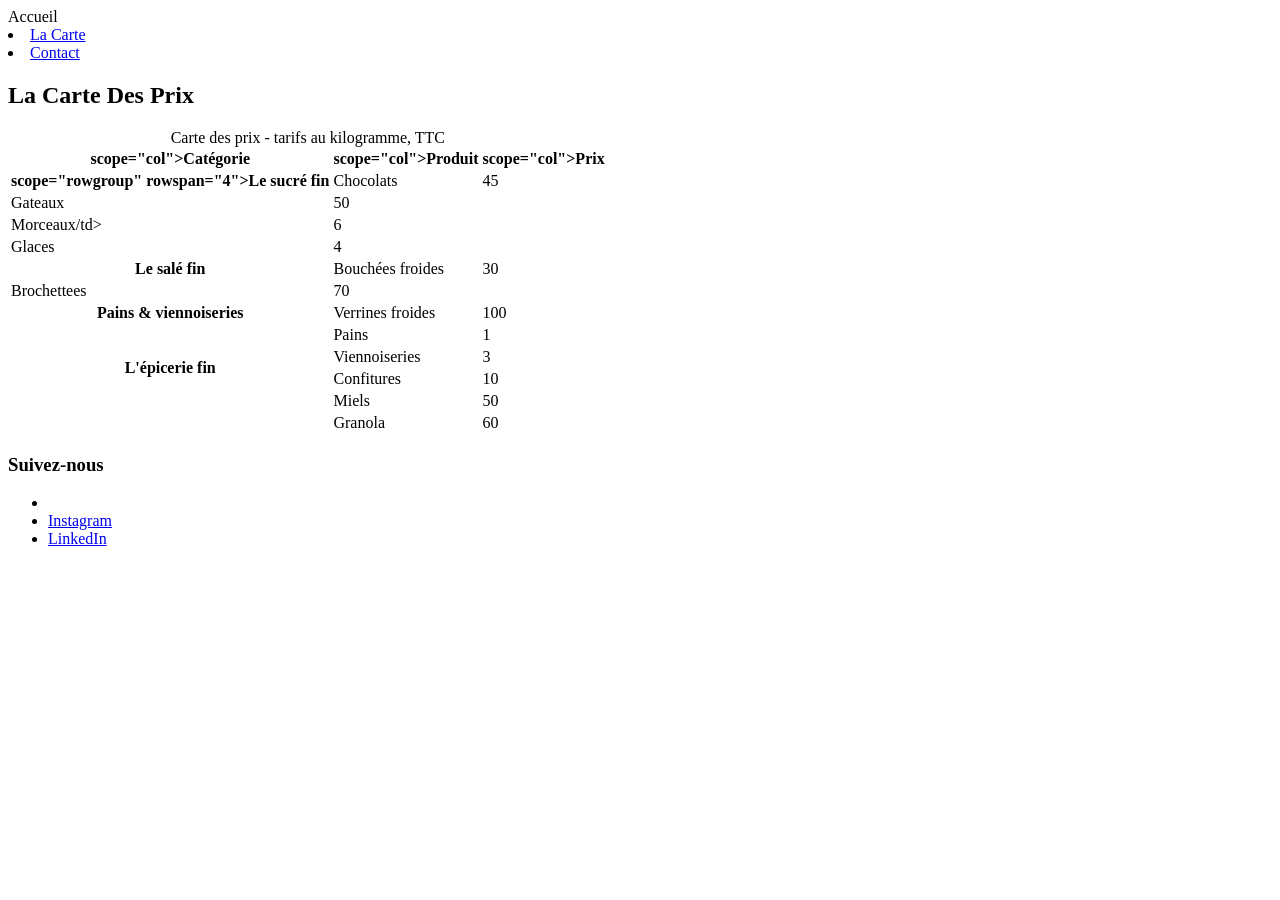
==== carte.html @ daad10b2 "Etape 4: Mise a jour complete du tableau des prix selon le TP" ====
<!DOCTYPE html>
<html lang="fr">
<head>
    <meta charset="UTF-8">
    <meta name="viewport" content="width=device-width, initial-scale=1.0">
    <title>Dar El Halwa - La Carte</title>
    <link rel="stylesheet" href="style.css>
</head>
<body>
    <header>
       <h1>Dar El Halwa</h1>
       <nav>
        <ul>
            <li><a href="index.html">Accueil</a></li>
            <li><a href="carte.html">La Carte</a></li>
            <li><a href="index.html#contact">Contact</a></li> 
        </ul>
       </nav>
    </header>
    <main>
        <h2>La Carte Des Prix</h2>
        <table>
            <caption>Carte des prix - tarifs au kilogramme, TTC</caption>
            <thead>
                <tr>
                    <th> scope="col">Catégorie</th>
                    <th> scope="col">Produit</th>
                    <th> scope="col">Prix</th>
                </tr>
            </thead> 
            <tbody>
                <tr>
                    <th> scope="rowgroup" rowspan="4">Le sucré fin</th>
                    <td>Chocolats</td>
                    <td>45</td>
                </tr>
                <tr>
                    <td>Gateaux</td>
                    <td>50</td>
                </tr>
                <tr>
                    <td>Morceaux/td>
                    <td>6</td>
                </tr> 
                <tr>
                    <td>Glaces</td>
                    <td>4</td>
                </tr>
                <tr>
                    <th scope=""rowgroup" rowspan=""2">Le salé fin</th>
                    <td>Bouchées froides</td>
                    <td>30</td>
                </tr>
                <tr>
                    <td>Brochettees</td>
                    <td>70</td>
                </tr>
                <tr>
                    <th scope="rowgroup" rowspan="1">Pains & viennoiseries</th>
                    <td>Verrines froides</td> 
                    <td>100</td>
                </tr>
                <tr>
                    <th scope="rowgroup" rowspan="4">L'épicerie fin</th>
                    <td>Pains</td>
                    <td>1</td>
                </tr>
                <tr>
                    <td>Viennoiseries</td>
                    <td>3</td>
                </tr>
                <tr>
                    <td>Confitures</td>
                    <td>10</td>
                </tr>
                <tr>
                    <td>Miels</td>
                    <td>50</td>
                </tr>
                <tr>
                    <th scope="rowgroup" rowspan="1"></th>
                    <td>Granola</td>
                    <td>60</td>
                </tr>
            </tbody>
        </table>
    </main>
    <footer>
        <div id="suivez-nous">
           <h3>Suivez-nous</h3> 
           <ul>
            <li><a href="https://www.facebook.com/darelhalwa" target="_blank" rel="noopener"Facebook</a></li>
            <li><a href="https://www.instagram.com/darelhalwa" target="_blank" rel="noopener">Instagram</a></li>
            <li><a href="https://www.linkedin.com/company/darelhalwa" target="_blank" rel="noopener">LinkedIn</a></li>
           </ul>
        </div>
    </footer>
</body>
</html>
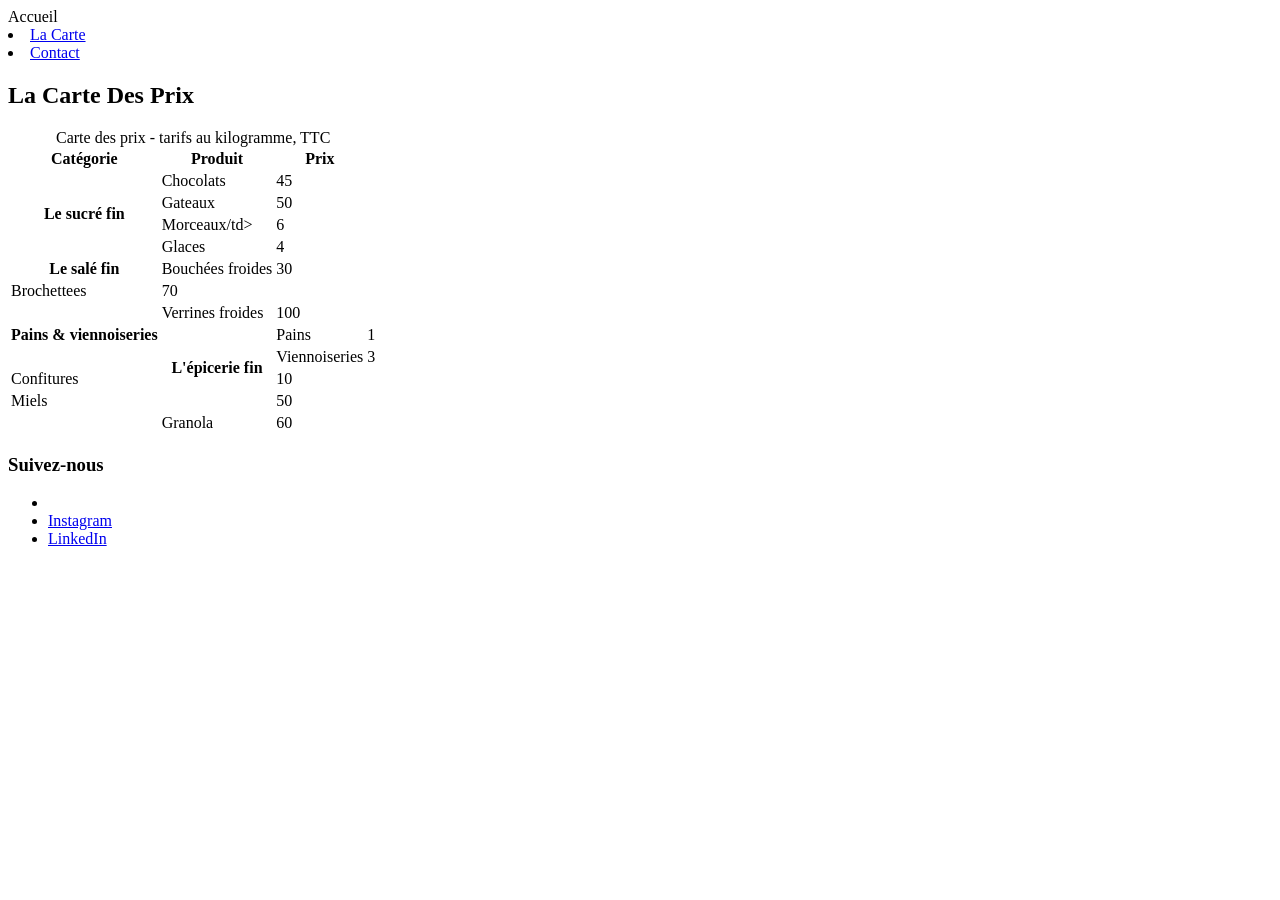
==== commit c39eaaec: "Ajout des extensions bonus (url , time,optgroup et README)" ====
--- a/carte.html
+++ b/carte.html
@@ -23,15 +23,15 @@
             <caption>Carte des prix - tarifs au kilogramme, TTC</caption>
             <thead>
                 <tr>
-                    <th> scope="col">Catégorie</th>
-                    <th> scope="col">Produit</th>
-                    <th> scope="col">Prix</th>
+                    <th scope="col">Catégorie</th>
+                    <th scope="col">Produit</th>
+                    <th scope="col">Prix</th>
                 </tr>
             </thead> 
             <tbody>
                 <tr>
-                    <th> scope="rowgroup" rowspan="4">Le sucré fin</th>
-                    <td>Chocolats</td>
+                    <th scope="rowgroup" rowspan="4">Le sucré fin</th>
+                    <td>Chocolats</td> 
                     <td>45</td>
                 </tr>
                 <tr>
@@ -47,7 +47,7 @@
                     <td>4</td>
                 </tr>
                 <tr>
-                    <th scope=""rowgroup" rowspan=""2">Le salé fin</th>
+                    <th scope="rowgroup" rowspan=""2">Le salé fin</th>
                     <td>Bouchées froides</td>
                     <td>30</td>
                 </tr>
@@ -56,7 +56,7 @@
                     <td>70</td>
                 </tr>
                 <tr>
-                    <th scope="rowgroup" rowspan="1">Pains & viennoiseries</th>
+                    <th scope="rowgroup" rowspan="3">Pains & viennoiseries</th>
                     <td>Verrines froides</td> 
                     <td>100</td>
                 </tr>
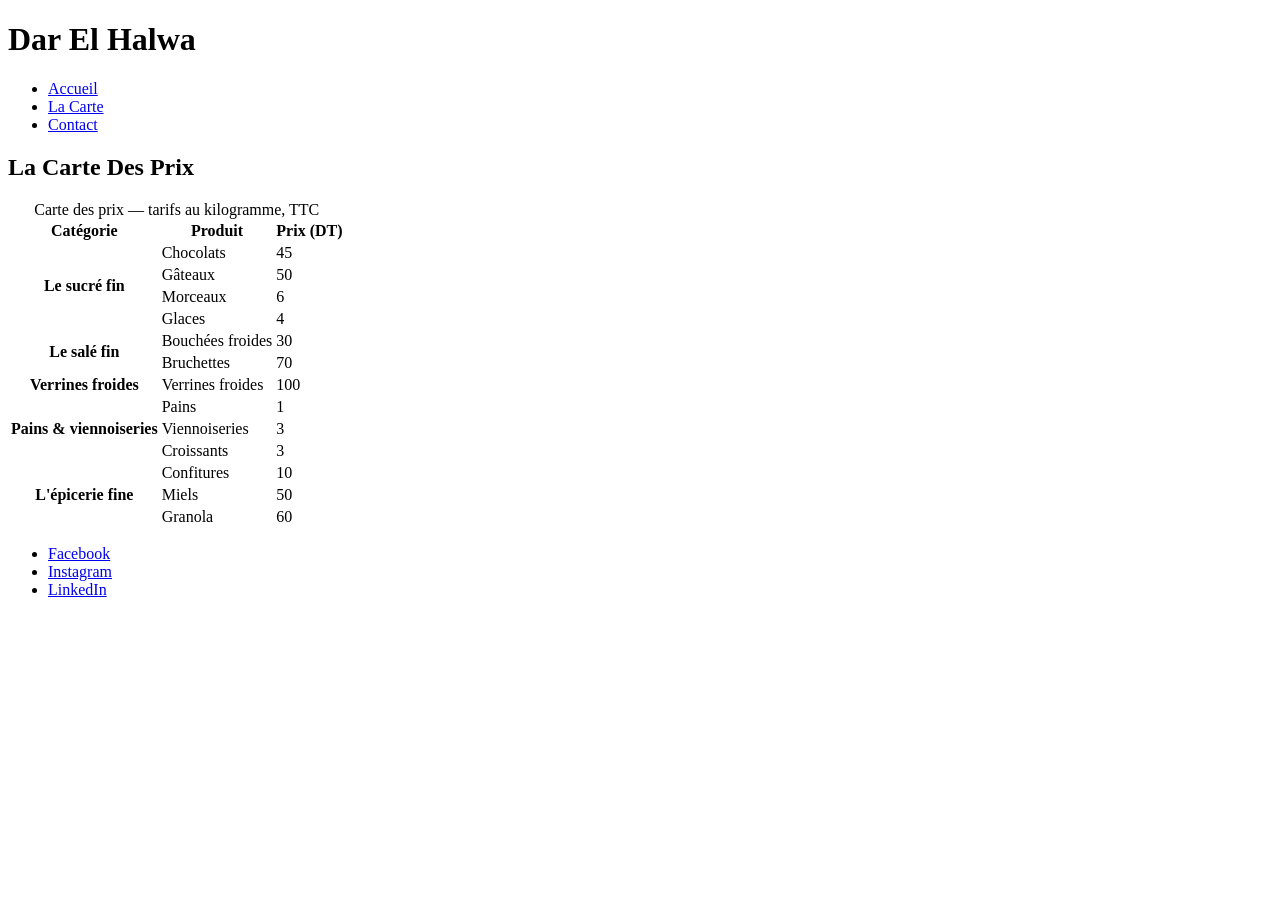
==== commit 5c02a9f7: "Terminer tp4: css et validation w3c" ====
--- a/carte.html
+++ b/carte.html
@@ -4,64 +4,65 @@
     <meta charset="UTF-8">
     <meta name="viewport" content="width=device-width, initial-scale=1.0">
     <title>Dar El Halwa - La Carte</title>
-    <link rel="stylesheet" href="style.css>
+    <link rel="stylesheet" href="css/style.css">
 </head>
 <body>
     <header>
-       <h1>Dar El Halwa</h1>
-       <nav>
-        <ul>
-            <li><a href="index.html">Accueil</a></li>
-            <li><a href="carte.html">La Carte</a></li>
-            <li><a href="index.html#contact">Contact</a></li> 
-        </ul>
-       </nav>
+        <h1>Dar El Halwa</h1>
+        <nav>
+            <ul>
+                <li><a href="index.html">Accueil</a></li>
+                <li><a href="carte.html">La Carte</a></li>
+                <li><a href="index.html#contact">Contact</a></li>
+            </ul>
+        </nav>
     </header>
+
     <main>
         <h2>La Carte Des Prix</h2>
         <table>
-            <caption>Carte des prix - tarifs au kilogramme, TTC</caption>
+            <caption>Carte des prix — tarifs au kilogramme, TTC</caption>
             <thead>
                 <tr>
                     <th scope="col">Catégorie</th>
                     <th scope="col">Produit</th>
-                    <th scope="col">Prix</th>
+                    <th scope="col">Prix (DT)</th>
                 </tr>
-            </thead> 
+            </thead>
             <tbody>
                 <tr>
                     <th scope="rowgroup" rowspan="4">Le sucré fin</th>
-                    <td>Chocolats</td> 
+                    <td>Chocolats</td>
                     <td>45</td>
                 </tr>
                 <tr>
-                    <td>Gateaux</td>
+                    <td>Gâteaux</td>
                     <td>50</td>
                 </tr>
                 <tr>
-                    <td>Morceaux/td>
+                    <td>Morceaux</td>
                     <td>6</td>
-                </tr> 
+                </tr>
                 <tr>
                     <td>Glaces</td>
                     <td>4</td>
                 </tr>
                 <tr>
-                    <th scope="rowgroup" rowspan=""2">Le salé fin</th>
+                    <th scope="rowgroup" rowspan="2">Le salé fin</th>
                     <td>Bouchées froides</td>
                     <td>30</td>
                 </tr>
                 <tr>
-                    <td>Brochettees</td>
+                    <td>Bruchettes</td>
                     <td>70</td>
                 </tr>
                 <tr>
-                    <th scope="rowgroup" rowspan="3">Pains & viennoiseries</th>
-                    <td>Verrines froides</td> 
+                    <th scope="rowgroup">Verrines froides</th>
+                    <td>Verrines froides</td>
                     <td>100</td>
                 </tr>
                 <tr>
-                    <th scope="rowgroup" rowspan="4">L'épicerie fin</th>
+                    <th scope="rowgroup" rowspan="3">Pains & viennoiseries</th>
                     <td>Pains</td>
                     <td>1</td>
                 </tr>
@@ -70,6 +71,11 @@
                     <td>3</td>
                 </tr>
                 <tr>
+                    <td>Croissants</td>
+                    <td>3</td>
+                </tr>
+                <tr>
+                    <th scope="rowgroup" rowspan="3">L'épicerie fine</th>
                     <td>Confitures</td>
                     <td>10</td>
                 </tr>
@@ -78,22 +84,22 @@
                     <td>50</td>
                 </tr>
                 <tr>
-                    <th scope="rowgroup" rowspan="1"></th>
                     <td>Granola</td>
                     <td>60</td>
                 </tr>
             </tbody>
         </table>
     </main>
+
     <footer>
         <div id="suivez-nous">
-           <h3>Suivez-nous</h3> 
-           <ul>
-            <li><a href="https://www.facebook.com/darelhalwa" target="_blank" rel="noopener"Facebook</a></li>
-            <li><a href="https://www.instagram.com/darelhalwa" target="_blank" rel="noopener">Instagram</a></li>
-            <li><a href="https://www.linkedin.com/company/darelhalwa" target="_blank" rel="noopener">LinkedIn</a></li>
-           </ul>
+            <ul>
+                <li><a href="https://www.facebook.com/darelhalwa" target="_blank" rel="noopener">Facebook</a></li>
+                <li><a href="https://www.instagram.com/darelhalwa" target="_blank" rel="noopener">Instagram</a></li>
+                <li><a href="https://www.linkedin.com/company/darelhalwa" target="_blank" rel="noopener">LinkedIn</a></li>
+            </ul>
         </div>
     </footer>
 </body>
-</html>+</html>
+
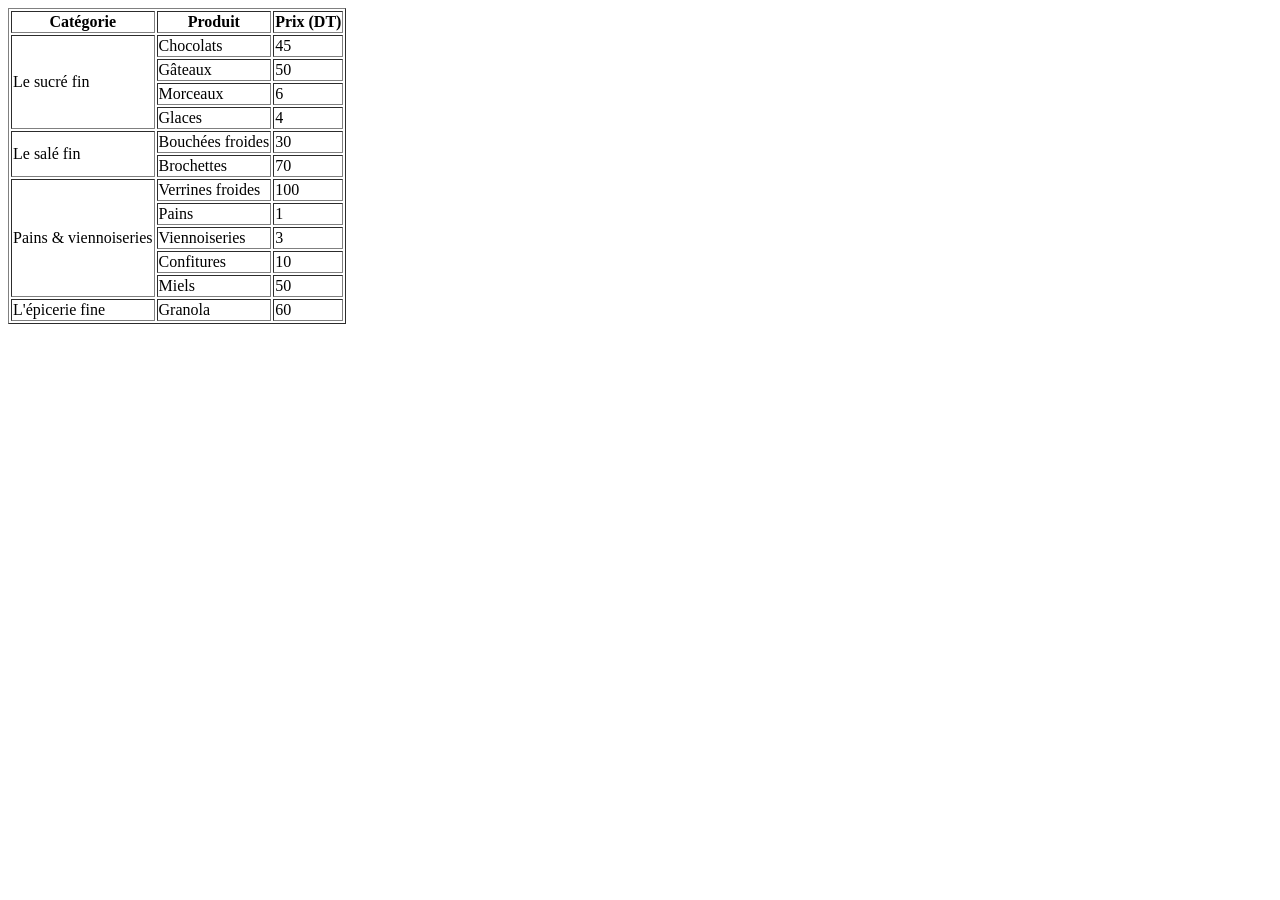
==== commit 56117b91: "laision css" ====
--- a/carte.html
+++ b/carte.html
@@ -3,103 +3,72 @@
 <head>
     <meta charset="UTF-8">
     <meta name="viewport" content="width=device-width, initial-scale=1.0">
-    <title>Dar El Halwa - La Carte</title>
+    <title>Document</title>
     <link rel="stylesheet" href="css/style.css">
 </head>
 <body>
-    <header>
-        <h1>Dar El Halwa</h1>
-        <nav>
-            <ul>
-                <li><a href="index.html">Accueil</a></li>
-                <li><a href="carte.html">La Carte</a></li>
-                <li><a href="index.html#contact">Contact</a></li>
-            </ul>
-        </nav>
-    </header>
-
-    <main>
-        <h2>La Carte Des Prix</h2>
-        <table>
-            <caption>Carte des prix — tarifs au kilogramme, TTC</caption>
-            <thead>
-                <tr>
-                    <th scope="col">Catégorie</th>
-                    <th scope="col">Produit</th>
-                    <th scope="col">Prix (DT)</th>
-                </tr>
-            </thead>
-            <tbody>
-                <tr>
-                    <th scope="rowgroup" rowspan="4">Le sucré fin</th>
-                    <td>Chocolats</td>
-                    <td>45</td>
-                </tr>
-                <tr>
-                    <td>Gâteaux</td>
-                    <td>50</td>
-                </tr>
-                <tr>
-                    <td>Morceaux</td>
-                    <td>6</td>
-                </tr>
-                <tr>
-                    <td>Glaces</td>
-                    <td>4</td>
-                </tr>
-                <tr>
-                    <th scope="rowgroup" rowspan="2">Le salé fin</th>
-                    <td>Bouchées froides</td>
-                    <td>30</td>
-                </tr>
-                <tr>
-                    <td>Bruchettes</td>
-                    <td>70</td>
-                </tr>
-                <tr>
-                    <th scope="rowgroup">Verrines froides</th>
-                    <td>Verrines froides</td>
-                    <td>100</td>
-                </tr>
-                <tr>
-                    <th scope="rowgroup" rowspan="3">Pains & viennoiseries</th>
-                    <td>Pains</td>
-                    <td>1</td>
-                </tr>
-                <tr>
-                    <td>Viennoiseries</td>
-                    <td>3</td>
-                </tr>
-                <tr>
-                    <td>Croissants</td>
-                    <td>3</td>
-                </tr>
-                <tr>
-                    <th scope="rowgroup" rowspan="3">L'épicerie fine</th>
-                    <td>Confitures</td>
-                    <td>10</td>
-                </tr>
-                <tr>
-                    <td>Miels</td>
-                    <td>50</td>
-                </tr>
-                <tr>
-                    <td>Granola</td>
-                    <td>60</td>
-                </tr>
-            </tbody>
-        </table>
-    </main>
-
-    <footer>
-        <div id="suivez-nous">
-            <ul>
-                <li><a href="https://www.facebook.com/darelhalwa" target="_blank" rel="noopener">Facebook</a></li>
-                <li><a href="https://www.instagram.com/darelhalwa" target="_blank" rel="noopener">Instagram</a></li>
-                <li><a href="https://www.linkedin.com/company/darelhalwa" target="_blank" rel="noopener">LinkedIn</a></li>
-            </ul>
-        </div>
-    </footer>
+     <table border="1">
+    <thead>
+        <tr>
+            <th>Catégorie</th>
+            <th>Produit</th>
+            <th>Prix (DT)</th>
+        </tr>
+    </thead>
+    <tbody>
+        <tr>
+            <td rowspan="4">Le sucré fin</td>
+            <td>Chocolats</td>
+            <td>45</td>
+        </tr>
+        <tr>
+            <td>Gâteaux</td>
+            <td>50</td>
+        </tr>
+        <tr>
+            <td>Morceaux</td>
+            <td>6</td>
+        </tr>
+        <tr>
+            <td>Glaces</td>
+            <td>4</td>
+        </tr>
+        <tr>
+            <td rowspan="2">Le salé fin</td>
+            <td>Bouchées froides</td>
+            <td>30</td>
+        </tr>
+        <tr>
+            <td>Brochettes</td>
+            <td>70</td>
+        </tr>
+        <tr>
+            <td rowspan="5">Pains & viennoiseries</td>
+            <td>Verrines froides</td>
+            <td>100</td>
+        </tr>
+        <tr>
+            <td>Pains</td>
+            <td>1</td>
+        </tr>
+        <tr>
+            <td>Viennoiseries</td>
+            <td>3</td>
+        </tr>
+        <tr>
+            <td>Confitures</td>
+            <td>10</td>
+        </tr>
+        <tr>
+            <td>Miels</td>
+            <td>50</td>
+        </tr>
+        <tr>
+            <td>L'épicerie fine</td>
+            <td>Granola</td>
+            <td>60</td>
+        </tr>
+    </tbody>
+</table>    
 </body>
 </html>
-
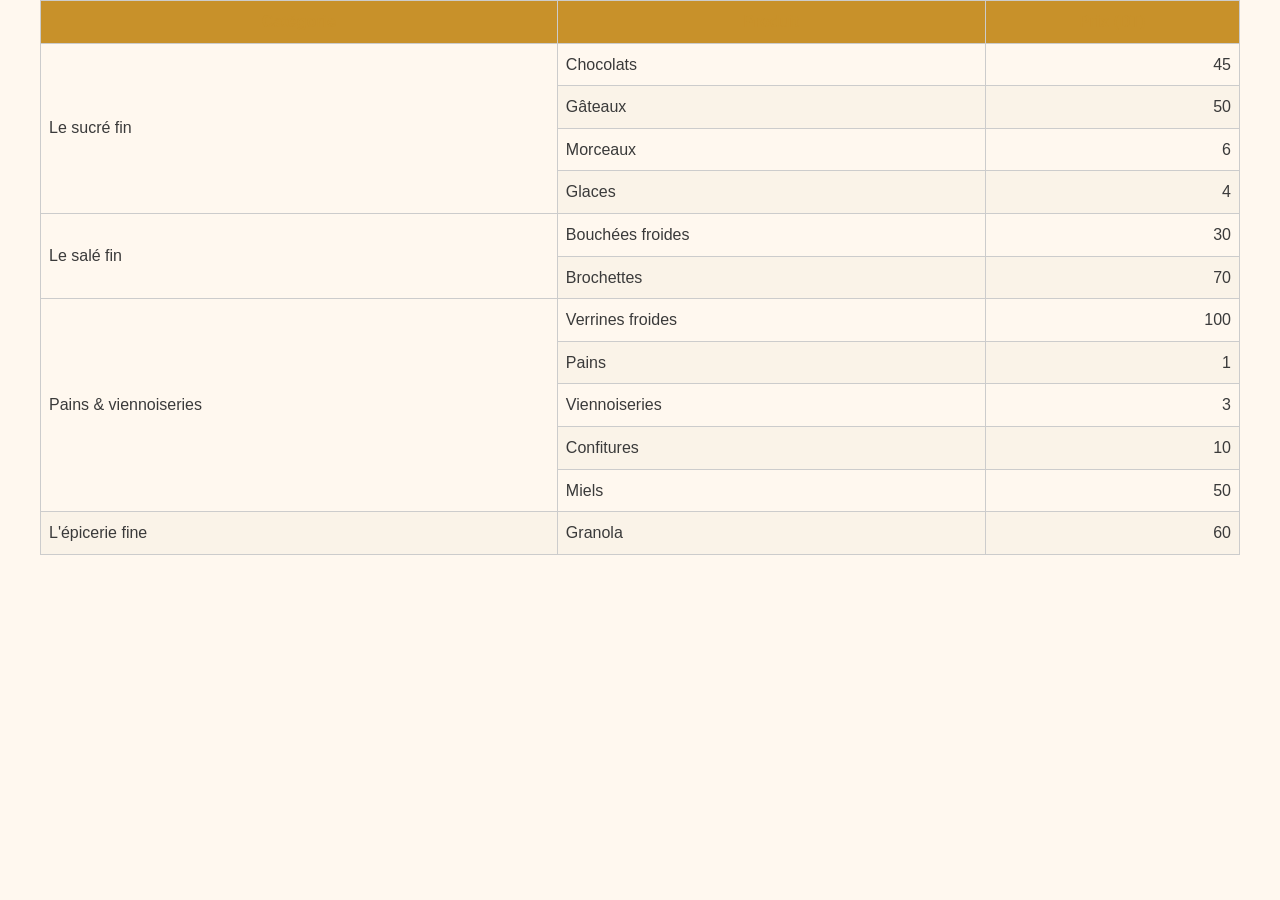
==== commit 09eec834: "Ajout du ficher audio et correction finale" ====
--- a/carte.html
+++ b/carte.html
@@ -4,7 +4,7 @@
     <meta charset="UTF-8">
     <meta name="viewport" content="width=device-width, initial-scale=1.0">
     <title>Document</title>
-    <link rel="stylesheet" href="css/style.css">
+    <link rel="stylesheet" href="style.css">
 </head>
 <body>
      <table border="1">
--- a/style.css
+++ b/style.css
@@ -0,0 +1,188 @@
+*, ::before, ::after {
+    box-sizing: border-box;
+}
+:root {
+    --miel: #c8912a;
+    --chocolat: #4a2c1a;
+    --creme: #fff8ef;
+    --espace: 1rem;
+    --gris-texte: #3a3a3a;
+}
+body {
+    background-color: var(--creme);
+    color: var(--gris-texte);
+}
+h2 {
+    color: var(--chocolat);
+    border-bottom: 2px solid var(--miel);
+}
+nav a {
+    text-decoration: none;
+    color: var(--chocolat);
+    font-weight: bold;
+}
+strong {
+    color: var(--miel)
+}
+footer {
+    background-color: var(--chocolat);
+    color: var(--creme);
+    text-align: center;
+}
+#contact {
+    background-color: #ffffff;
+    padding: var(--espace);
+}
+mise-en-avant {
+    font-size: larger;
+    font-style: italic;
+}
+a:link {
+    color: var(--miel);
+}
+a:visited {
+    color: var(--pistache);
+}
+a:hover {
+    text-decoration: underline;
+    color: var(--chocolat);
+}
+a:active {
+    color: var(--chocolat)
+}
+p {
+    color: green;
+}
+main p {
+    color:blue;
+}
+.mise-en-avant {
+    color:red;
+}
+.carte-info {
+    width: 400px;
+    padding: 20px;
+    border: 2px solid var(--miel);
+    margin: 30px auto;
+}
+body {
+    font-family: sans-serif;
+    line-height: 1.6;
+}
+table {
+    border-collapse: collapse;
+    width: 100%;
+}
+th,td {
+    border: 1px solid #ccc;
+    padding: 8px;
+}
+thead th {
+    background-color: var(--miel);
+    color: var(--miel);
+}
+tbody tr td:last-child {
+    text-align: right;
+}
+tbody tr:nth-child(even) {
+    background-color: #faf3e8;
+}
+caption {
+    caption-side: bottom;
+    font-style: italic;
+}
+table {
+    border-collapse: collapse;
+    width: 100%;
+}
+thead {
+    background-color: var(--miel);
+    color: var(--chocolat);
+}
+th,td {
+    padding: 8px;
+    border: 1px solid #cccccc;
+}
+tbody tr td:last-child {
+    text-align: right;
+}
+tbody tr:nth-child(even) {
+    background-color: #faf3e8;
+}
+caption {
+    caption-side: bottom;
+    font-style: italic;
+}
+nav ul {
+    display:flex;
+    flex-wrap: wrap;
+    justify-content: space-evenly;
+    align-items: center;
+    gap: var(--espace);
+    list-style: none;
+}
+nav a {
+    display: block;
+    padding: 0.5rem 1rem;
+    text-decoration: none;
+    color: var(--chocolat);
+    border-radius: 4px;
+    transition: background-color 0.3s ease;
+}
+nav a:hover {
+    background-color: var(--miel);
+}
+footer {
+    display: flex;
+    gap: calc(var(--espace)*2);
+    justify-content: space-between;
+}
+footer > div {
+ align-self: start;                                                                                                                                                                                       flex:1;
+}
+.grille-produits {
+    display: grid;
+    grid-template-columns: repeat(3, 1fr);
+    gap: 1.5rem;
+    list-style: none;
+    padding: 0;
+}
+
+.carte {
+    display: flex;
+    flex-direction: column;
+    background-color: #fff;
+    border: 1px solid #ddd;
+    padding: 1rem;
+    border-radius: 8px;
+    box-shadow: 0 2px 5px rgba(0,0,0,0.1);
+}
+
+.carte .prix {
+    margin-top: auto;
+}
+body {
+    display: grid;
+    grid-template-areas: 
+        "entete"
+        "navigation"
+        "contenu"
+        "pied";
+    grid-template-rows: auto auto 1fr auto;
+    min-height: 100vh;
+    max-width: 1200px;
+    margin: 0 auto;
+}
+
+header { grid-area: entete; }
+nav { grid-area: navigation; }
+main { grid-area: contenu; }
+footer { grid-area: pied; }
+@media (min-width: 768px) {
+    .grille-produits { grid-template-columns: repeat(2, 1fr); }
+    footer { flex-direction: row; }
+}
+
+@media (min-width: 1024px) {
+    .grille-produits { grid-template-columns: repeat(3, 1fr); }
+}
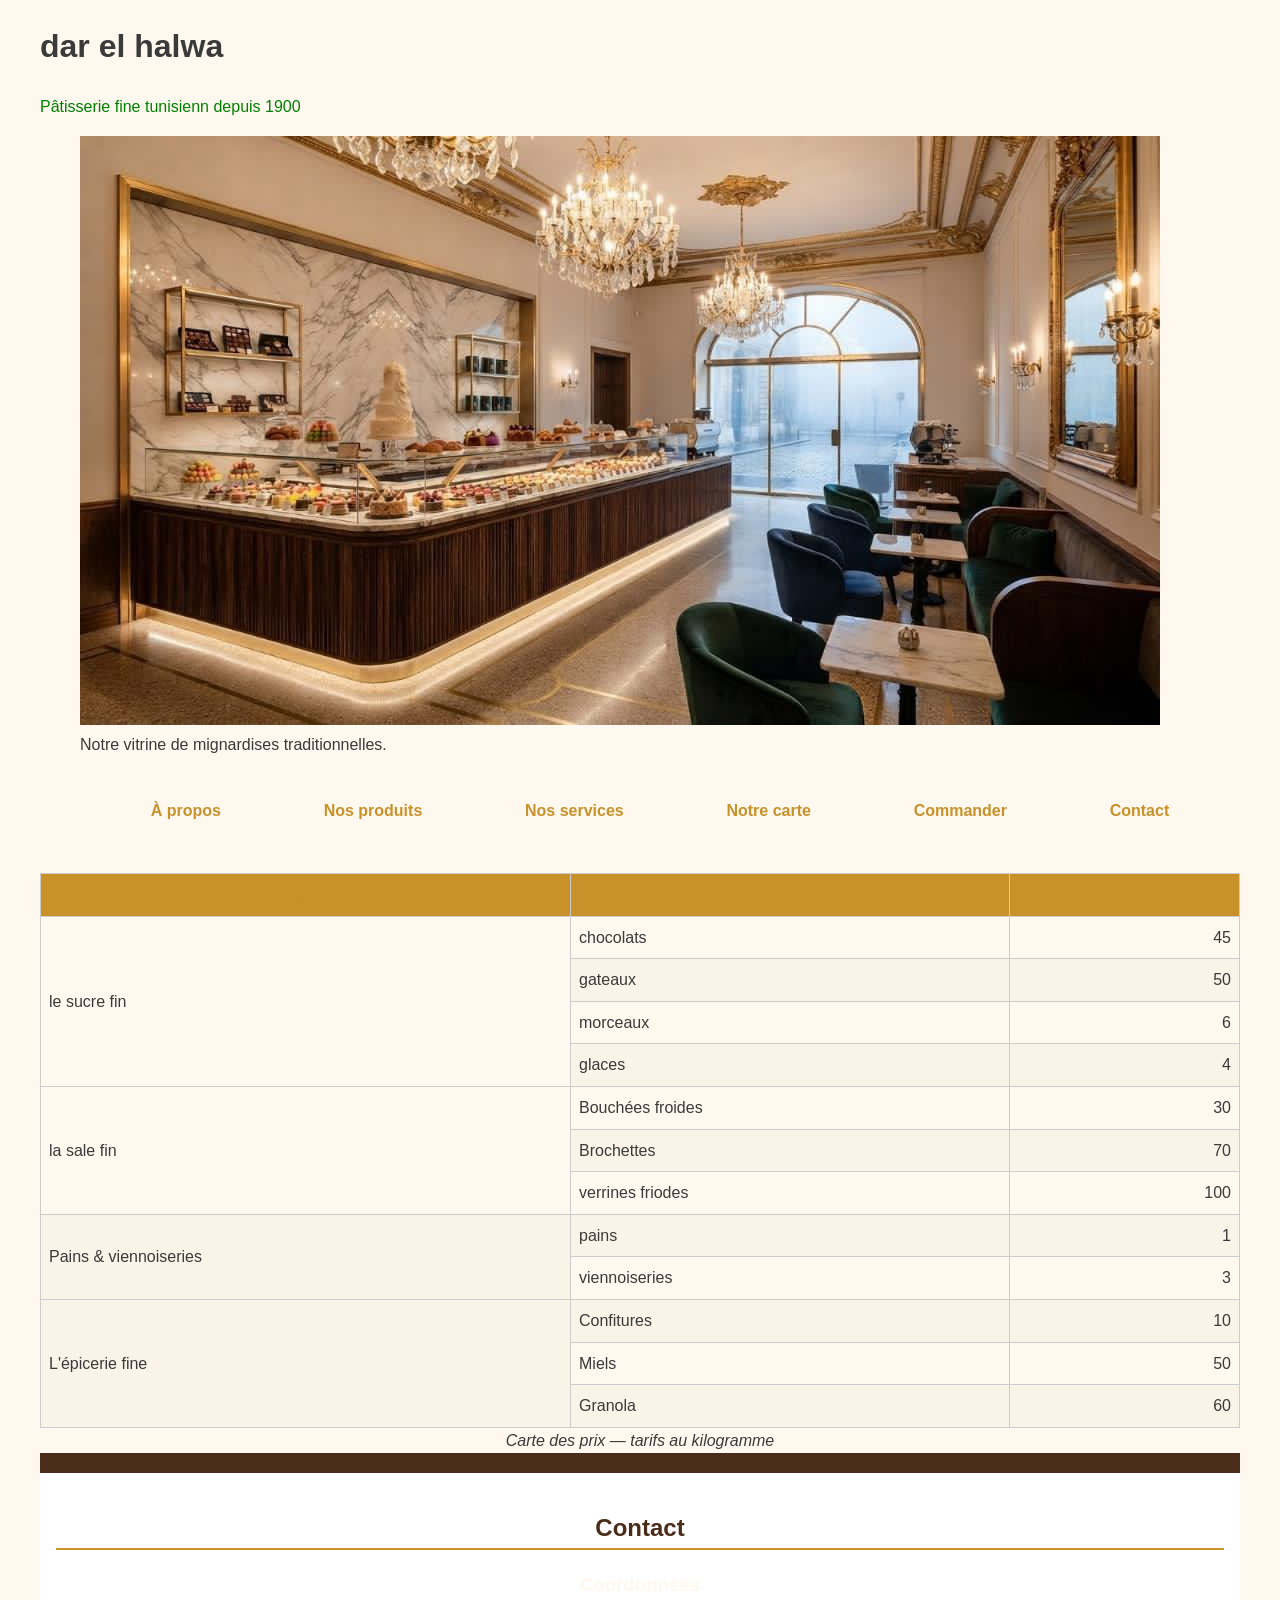
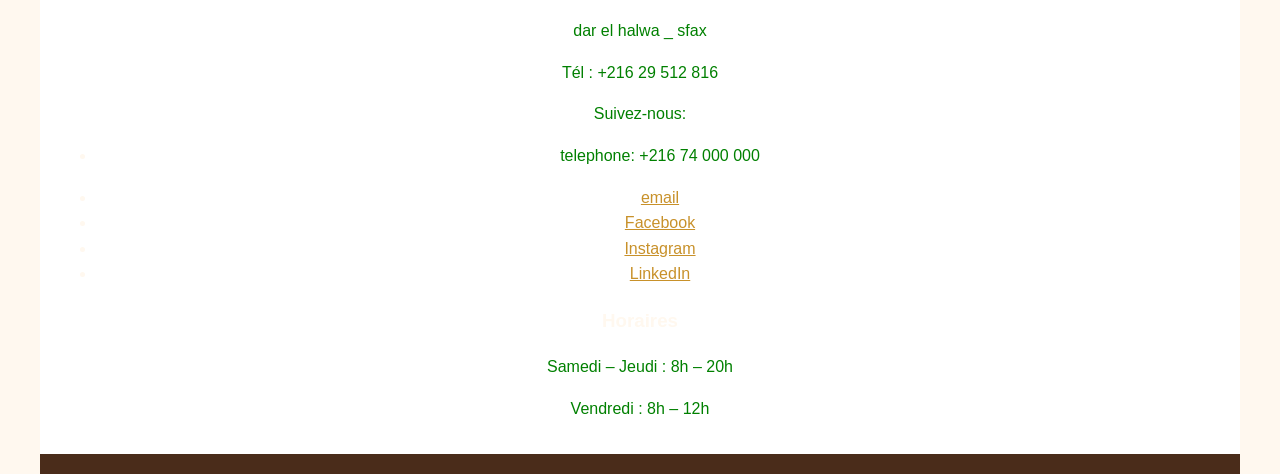
==== commit 17293216: "Modification au nievau css" ====
--- a/carte.html
+++ b/carte.html
@@ -1,74 +1,117 @@
 <!DOCTYPE html>
 <html lang="fr">
 <head>
-    <meta charset="UTF-8">
     <meta name="viewport" content="width=device-width, initial-scale=1.0">
-    <title>Document</title>
     <link rel="stylesheet" href="style.css">
+    <title>Carte</title>
 </head>
 <body>
-     <table border="1">
-    <thead>
-        <tr>
-            <th>Catégorie</th>
-            <th>Produit</th>
-            <th>Prix (DT)</th>
-        </tr>
-    </thead>
-    <tbody>
-        <tr>
-            <td rowspan="4">Le sucré fin</td>
-            <td>Chocolats</td>
-            <td>45</td>
-        </tr>
-        <tr>
-            <td>Gâteaux</td>
-            <td>50</td>
-        </tr>
-        <tr>
-            <td>Morceaux</td>
-            <td>6</td>
-        </tr>
-        <tr>
-            <td>Glaces</td>
-            <td>4</td>
-        </tr>
-        <tr>
-            <td rowspan="2">Le salé fin</td>
-            <td>Bouchées froides</td>
-            <td>30</td>
-        </tr>
-        <tr>
-            <td>Brochettes</td>
-            <td>70</td>
-        </tr>
-        <tr>
-            <td rowspan="5">Pains & viennoiseries</td>
-            <td>Verrines froides</td>
-            <td>100</td>
-        </tr>
-        <tr>
-            <td>Pains</td>
-            <td>1</td>
-        </tr>
-        <tr>
-            <td>Viennoiseries</td>
-            <td>3</td>
-        </tr>
-        <tr>
-            <td>Confitures</td>
-            <td>10</td>
-        </tr>
-        <tr>
-            <td>Miels</td>
-            <td>50</td>
-        </tr>
-        <tr>
-            <td>L'épicerie fine</td>
-            <td>Granola</td>
-            <td>60</td>
-        </tr>
-    </tbody>
-</table>    
+    <header>
+         <h1>dar el halwa</h1>
+        <p>Pâtisserie fine tunisienn depuis 1900</p>
+
+    <figure>
+        <img src="image/patisserie.jpg" alt="Vitrine garnie de mignardises, cornes de gazelle et makrouds">
+        <figcaption>Notre vitrine de mignardises traditionnelles.</figcaption>
+    </figure>
+    </header>
+    <nav>
+        <ul>
+        <li><a href="index.html#apropos">À propos</a></li>
+        <li><a href="index.html#produits">Nos produits</a></li>
+        <li><a href="index.html#services">Nos services</a></li>
+        <li><a href="index.html#carte.html">Notre carte</a></li>
+        <li><a href="commande.html">Commander</a></li>
+        <li><a href="index.html#contact">Contact</a></li>
+        </ul><br>
+    </nav>
+    <main>
+        <table>
+            <caption>Carte des prix — tarifs au kilogramme</caption>
+            <thead>
+                <tr>
+                    <th>categorie</th>
+                    <th>produit</th>
+                    <th>prix(Dt)</th>
+                </tr>
+            </thead>
+            <tbody>
+                <tr>
+                    <td rowspan="4" scope="row">le sucre fin</td>
+                    <td>chocolats</td>
+                    <td>45</td>
+                </tr>
+                <tr>
+                    <td>gateaux</td>
+                    <td>50</td>
+                </tr>
+                <tr>
+                    <td>morceaux</td>
+                    <td>6</td>
+                </tr>
+                <tr>
+                    <td>glaces</td>
+                    <td>4</td>
+                </tr>
+                <tr>
+                    <td rowspan="3" scope="row">la sale fin</td>
+                    <td>Bouchées froides</td>
+                    <td>30</td>
+                </tr>
+                <tr>
+                    <td>Brochettes</td>
+                    <td>70</td>
+                </tr>
+                <tr>
+                    <td>verrines friodes</td>
+                    <td>100</td>
+                </tr>
+                <tr>
+                    <td rowspan="2" scope="row">Pains & viennoiseries</td>
+                    <td>pains</td>
+                    <td>1</td>
+                </tr>
+                <tr>
+                    <td>viennoiseries</td>
+                    <td>3</td>
+                </tr>
+                <tr>
+                    <td rowspan="3" scope="row">L'épicerie fine</td>
+                    <td>Confitures</td>
+                    <td>10</td>
+                </tr>
+                <tr>
+                    <td>Miels</td>
+                    <td>50</td>
+                </tr>
+                <tr>
+                    <td>Granola</td>
+                    <td>60</td>
+                </tr>
+            </tbody>
+        </table>
+    </main>
+<footer>
+    <div id="contact">
+    <h2>Contact</h2>
+    <div>
+        <h3>Coordonnées</h3>
+        <p>dar el halwa _ sfax</p>
+        <p>Tél : +216 29 512 816</p>
+    </div>
+    <p>Suivez-nous:</p>
+    <ul>
+        <li><p>telephone: +216 74 000 000</p></li>
+        <li><a href="mailto:contact@darelhalwa.tn">email</a></li>
+        <li><a href="https://www.facebook.com/darelhalwa" target="_blank" rel="noopener">Facebook</a></li>
+        <li><a href="https://www.instagram.com/darelhalwa" target="_blank" rel="noopener">Instagram</a></li>
+        <li><a href="https://www.linkedin.com/company/darelhalwa" target="_blank" rel="noopener">LinkedIn</a></li>
+    </ul>
+    <div>
+        <h3>Horaires</h3>
+        <p>Samedi – Jeudi : 8h – 20h</p>
+        <p>Vendredi : 8h – 12h</p>
+    </div>
+</footer>
 </body>
 </html>
--- a/style.css
+++ b/style.css
@@ -131,8 +131,12 @@
 }
 nav a:hover {
     background-color: var(--miel);
+
 }
 footer {
+    width:100%;
+    margin:0;
+    padding:20px 0;
     display: flex;
     gap: calc(var(--espace)*2);
     justify-content: space-between;
